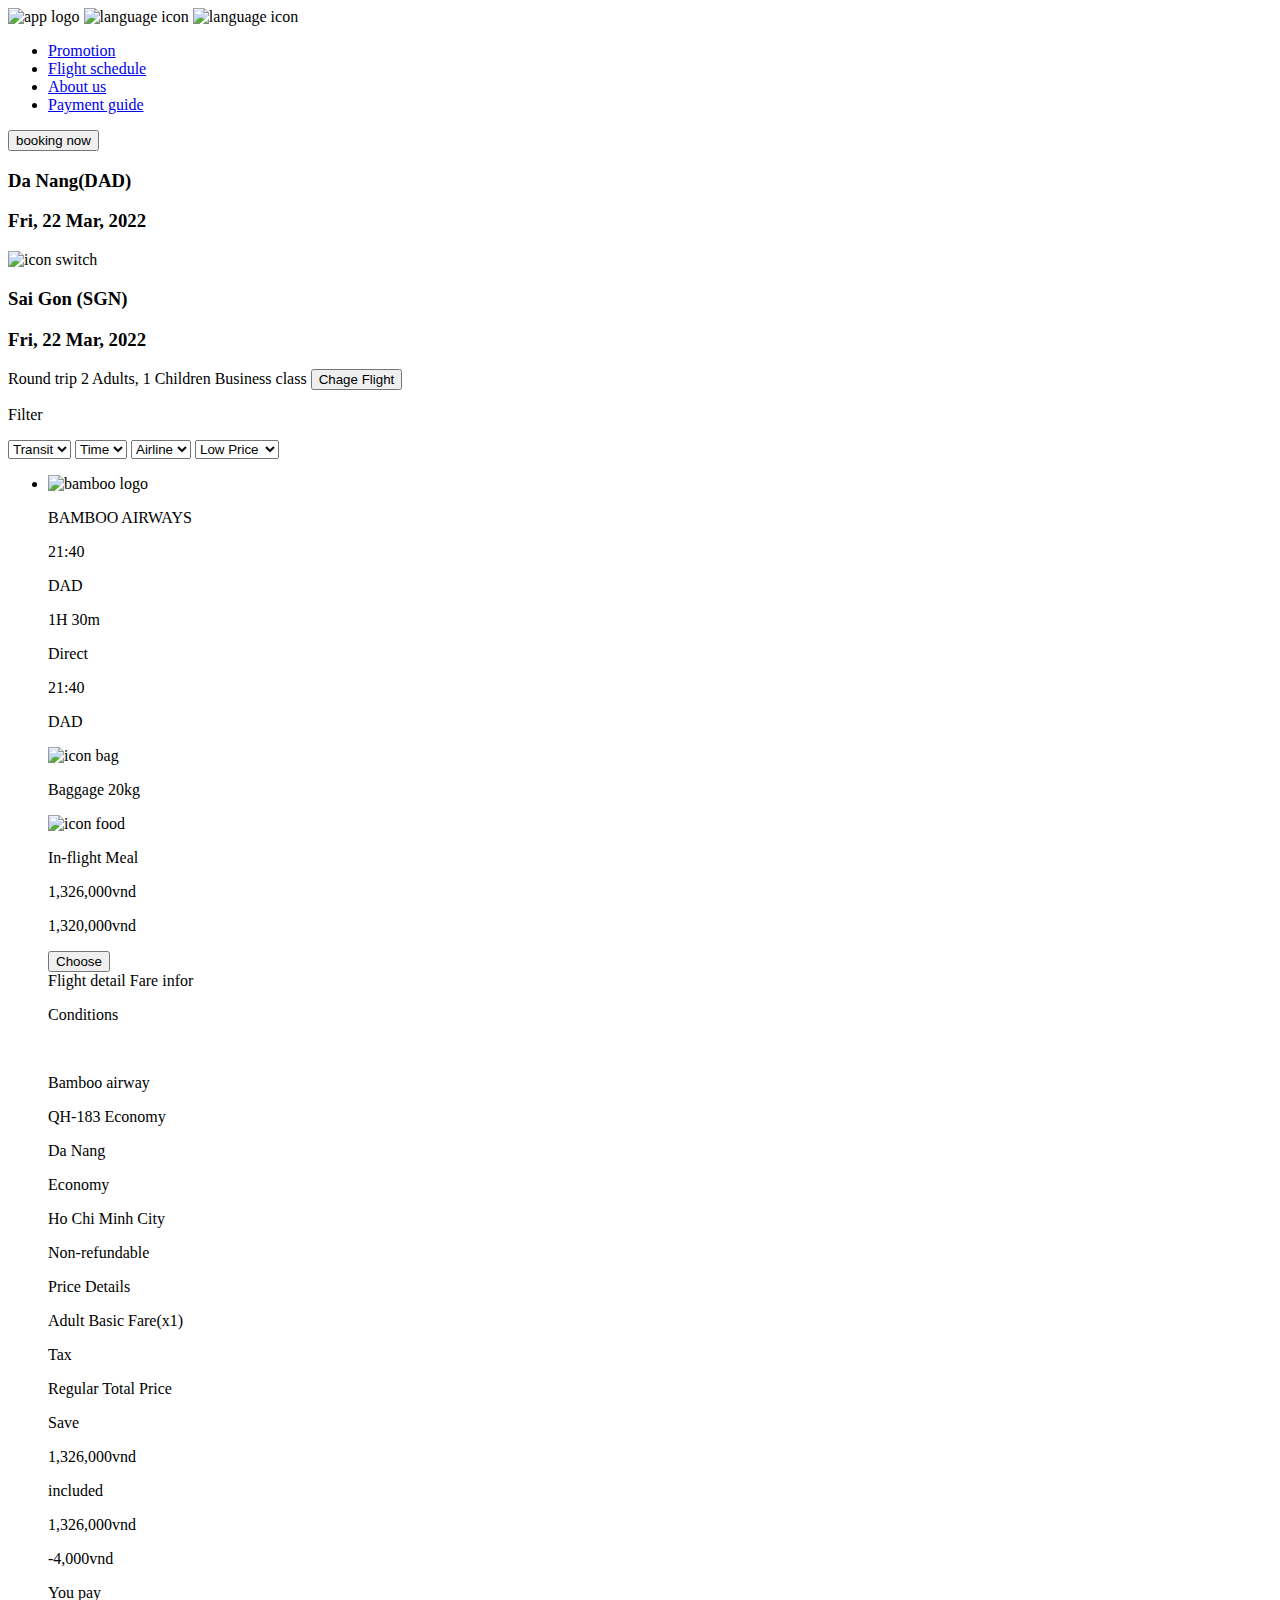
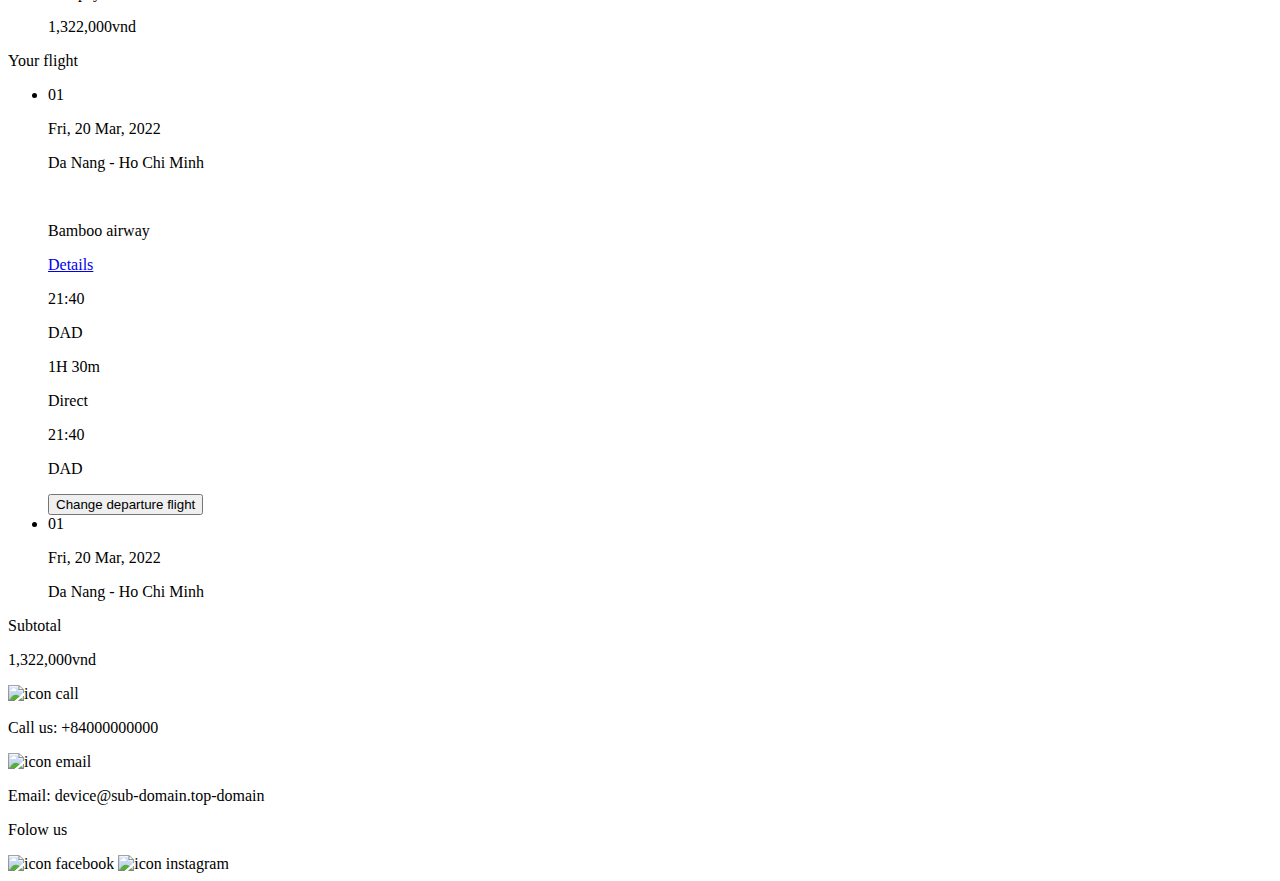
==== Pages/booking.html @ 7efe5ec7 "fix(vuong): fix import" ====
<!DOCTYPE html>
<html lang="en">

<head>
    <meta charset="UTF-8">
    <meta http-equiv="X-UA-Compatible" content="IE=edge">
    <meta name="viewport" content="width=device-width, initial-scale=1.0">
    <link rel="stylesheet" type="text/css" href="../Styles/__base__.css">
    <link rel="stylesheet" type="text/css" href="../Styles/style.css">
    <link rel="stylesheet" type="text/css" href="../Styles/responsive.css">
    <link rel="stylesheet" type="text/css" href="./booking.css">
    <title>Booking</title>
</head>

<body>
    <!-- header -->
    <div class="header header_booking" id="header">
        <nav class="navbar">
            <span class="navbar__brand">
                <img onclick="changePage('/')" src="../Assets/Icons/logo-light.svg" alt="app logo" class="app-logo">
                <span class="langs">
                    <img class="lang" src="../Assets/Icons/icon-vn.svg" alt="language icon">
                    <img class="lang" src="../Assets/Icons/icon-us.svg" alt="language icon">
                </span>
            </span>
            <ul class="navs">
                <li class="nav">
                    <a class="header_nav" href="#">Promotion</a>
                </li>
                <li class="nav">
                    <a class="header_nav" href="#">Flight schedule</a>
                </li>
                <li class="nav">
                    <a class="header_nav" href="#">About us</a>
                </li>
                <li class="nav">
                    <a class="header_nav" href="#">Payment guide</a>
                </li>
            </ul>
            <button class="btn btn_header">booking now</button>
        </nav>
    </div>
    <!-- end header -->

    <!-- booked flight -->
    <div class="booked_flight-wrapper">
        <span class="locations">
            <span>
                <h3 class="location">Da Nang(DAD)</h3>
                <h3 class="date">Fri, 22 Mar, 2022</h3>
            </span>
            <img class="icon-switch" src="../Assets/Icons/icon-exchange.svg" alt="icon switch">
            <span>
                <h3 class="location">Sai Gon (SGN)</h3>
                <h3 class="date">Fri, 22 Mar, 2022</h3>
            </span>
        </span>
        <span class="flight_type">
            <span class="selected_option">Round trip</span>
            <span class="selected_option">2 Adults, 1 Children</span>
            <span class="selected_option">Business class</span>
        </span>
        <button class="btn change_flight-btn">
            Chage Flight
        </button>
    </div>


    <div class="tickets-wrapper">
        <div class="list_tickets">
            <div class="filter_tickets">
                <p>Filter</p>
                <select class="dropdown" name="" id="">
                    <option value="1">Transit</option>
                </select>
                <select class="dropdown" name="" id="">
                    <option value="1">Time</option>
                </select>
                <select class="dropdown" name="" id="">
                    <option value="1">Airline</option>
                    <option value="1">Bus</option>
                </select>
                <select class="dropdown" name="" id="">
                    <option value="1">Low Price</option>
                    <option value="1">High Price</option>
                </select>
            </div>
            <ul class="tickets">
                <li class="ticket">
                    <div class="ticket_sumary">
                        <span class="brand">
                            <img src="../Assets/Images/bamboo-logo.png" alt="bamboo logo" class="logo">
                            <p class="name">BAMBOO AIRWAYS</p>
                        </span>
                        <div class="flight_infor">
                            <span class="flight_duration">
                                <span class="start">
                                    <p class="time">21:40</p>
                                    <p class="tag">DAD</p>
                                </span>
                                <span class="duration">
                                    <p>1H 30m</p>
                                    <span class="duration_decor"></span>
                                    <p>Direct</p>
                                </span>
                                <span class="end">
                                    <p class="time">21:40</p>
                                    <p class="tag">DAD</p>
                                </span>
                            </span>
                            <span class="stuffs">
                                <span class="stuff">
                                    <img src="../Assets/Icons/icon-bag.svg" alt="icon bag">
                                    <p class="text">Baggage 20kg</p>
                                </span>
                                <span class="stuff">
                                    <img src="../Assets/Icons/icon-food.svg" alt="icon food">
                                    <p class="text">In-flight Meal</p>
                                </span>
                            </span>
                            <span class="prices">
                                <p>1,326,000vnd</p>
                                <p>1,320,000vnd</p>
                            </span>
                        </div>
                        <button class="btn ticket-btn">Choose</button>
                    </div>
                    <span class="divider">
                        <span class="divider_tag">Flight detail</span>
                        <span class="divider_tag">Fare infor</span>
                        <span class="divider_decor"></span>
                    </span>
                    <div class="ticket_detail">
                        <span class="conditions">
                            <p class="title">Conditions</p>
                            <span class="brand">
                                <img src="../Assets/Images/bamboo-logo.png" alt="">
                                <span>
                                    <p class="name title">Bamboo airway</p>
                                    <p class="code">QH-183 Economy</p>
                                </span>
                            </span>

                            <span class="checkin">
                                <div class="location">
                                    <p class="location_name">Da Nang</p>
                                    <p class="description">Economy</p>
                                </div>
                                <span class="duration_decor"></span>
                                <div class="location">
                                    <p class="location_name">Ho Chi Minh City</p>
                                </div>
                            </span>

                            <p class="">Non-refundable</p>
                        </span>
                        <span class="price_details">
                            <p class="title">Price Details</p>
                            <div class="price_cal">
                                <div class="cal_title">
                                    <p class="price_text">Adult Basic Fare(x1)</p>
                                    <p class="price_text">Tax</p>
                                    <p class="price_text">Regular Total Price</p>
                                    <p class="price_text price_text-color">Save</p>
                                </div>
                                <div class="cal_val">
                                    <p class="price_text price_text-bold">1,326,000vnd</p>
                                    <p class="price_text">included</p>
                                    <p class="price_text">1,326,000vnd</p>
                                    <p class="price_text">-4,000vnd</p>
                                </div>
                            </div>
                            <div class="price_cal price_total">
                                <div class="cal_title">
                                    <p class="price_text">You pay</p>
                                </div>
                                <div class="cal_val">
                                    <p class="price_text price_text-color">1,322,000vnd</p>
                                </div>
                            </div>
                        </span>
                    </div>
                </li>
            </ul>
        </div>
        <div class="selected_tickets">
            <p class="ticket_title ticket_sm-header">Your flight</p>
            <ul class="tickets_sm">
                <li class="ticket_sm">
                    <span class="wrapper-col">
                        <div class="flight_date">
                            <div class="flight_num">01</div>
                            <div class="flight_infor-wrap">
                                <p class="text">Fri, 20 Mar, 2022</p>
                                <p class="text-bold">Da Nang - Ho Chi Minh</p>
                            </div>
                        </div>
                        <span class="brand">
                            <img src="../Assets/Images/bamboo-logo.png" alt="">
                            <span>
                                <p class="name title">Bamboo airway</p>
                                <a href="#" class="code">Details</a>
                            </span>
                        </span>
                        <span class="flight_duration">
                            <span class="start">
                                <p class="time">21:40</p>
                                <p class="tag">DAD</p>
                            </span>
                            <span class="duration">
                                <p>1H 30m</p>
                                <span class="duration_decor"></span>
                                <p>Direct</p>
                            </span>
                            <span class="end">
                                <p class="time">21:40</p>
                                <p class="tag">DAD</p>
                            </span>
                        </span>
                        <button class="btn flight_sm-btn">Change departure flight</button>
                    </span>
                </li>
                <li class="ticket_sm">
                    <span>
                        <div class="flight_date">
                            <div class="flight_num">01</div>
                            <div class="flight_infor-wrap">
                                <p class="text">Fri, 20 Mar, 2022</p>
                                <p class="text-bold">Da Nang - Ho Chi Minh</p>
                            </div>
                        </div>
                    </span>
                </li>
            </ul>
            <div class="ticket_sm-footer">
                <p class="text text-bold">Subtotal</p>
                <p class="text text-color">1,322,000vnd</p>
            </div>
        </div>
    </div>

    <!-- footer -->
    <div class="footer_wrapper">
        <span class="footer-left">
            <span>
                <img class="footer-icon" src="../../Assets/Icons/icon-call.svg" alt="icon call">
                <p>Call us: +84000000000</p>
            </span>
            <span>
                <img class="footer-icon" src="../../Assets/Icons/icon-email.svg" alt="icon email">
                <p>Email: device@sub-domain.top-domain</p>
            </span>
        </span>
        <span class="footer-right">
            <p>Folow us</p>
            <span></span>
            <img class="footer-icon" src="../../Assets/Icons/icon-facebook.svg" alt="icon facebook">
            <img class="footer-icon" src="../../Assets/Icons/icon-instagram.svg" alt="icon instagram">
        </span>
    </div>
    <!-- end footer -->

    <script src="../Utils/chagePage.js"></script>
</body>

</html>
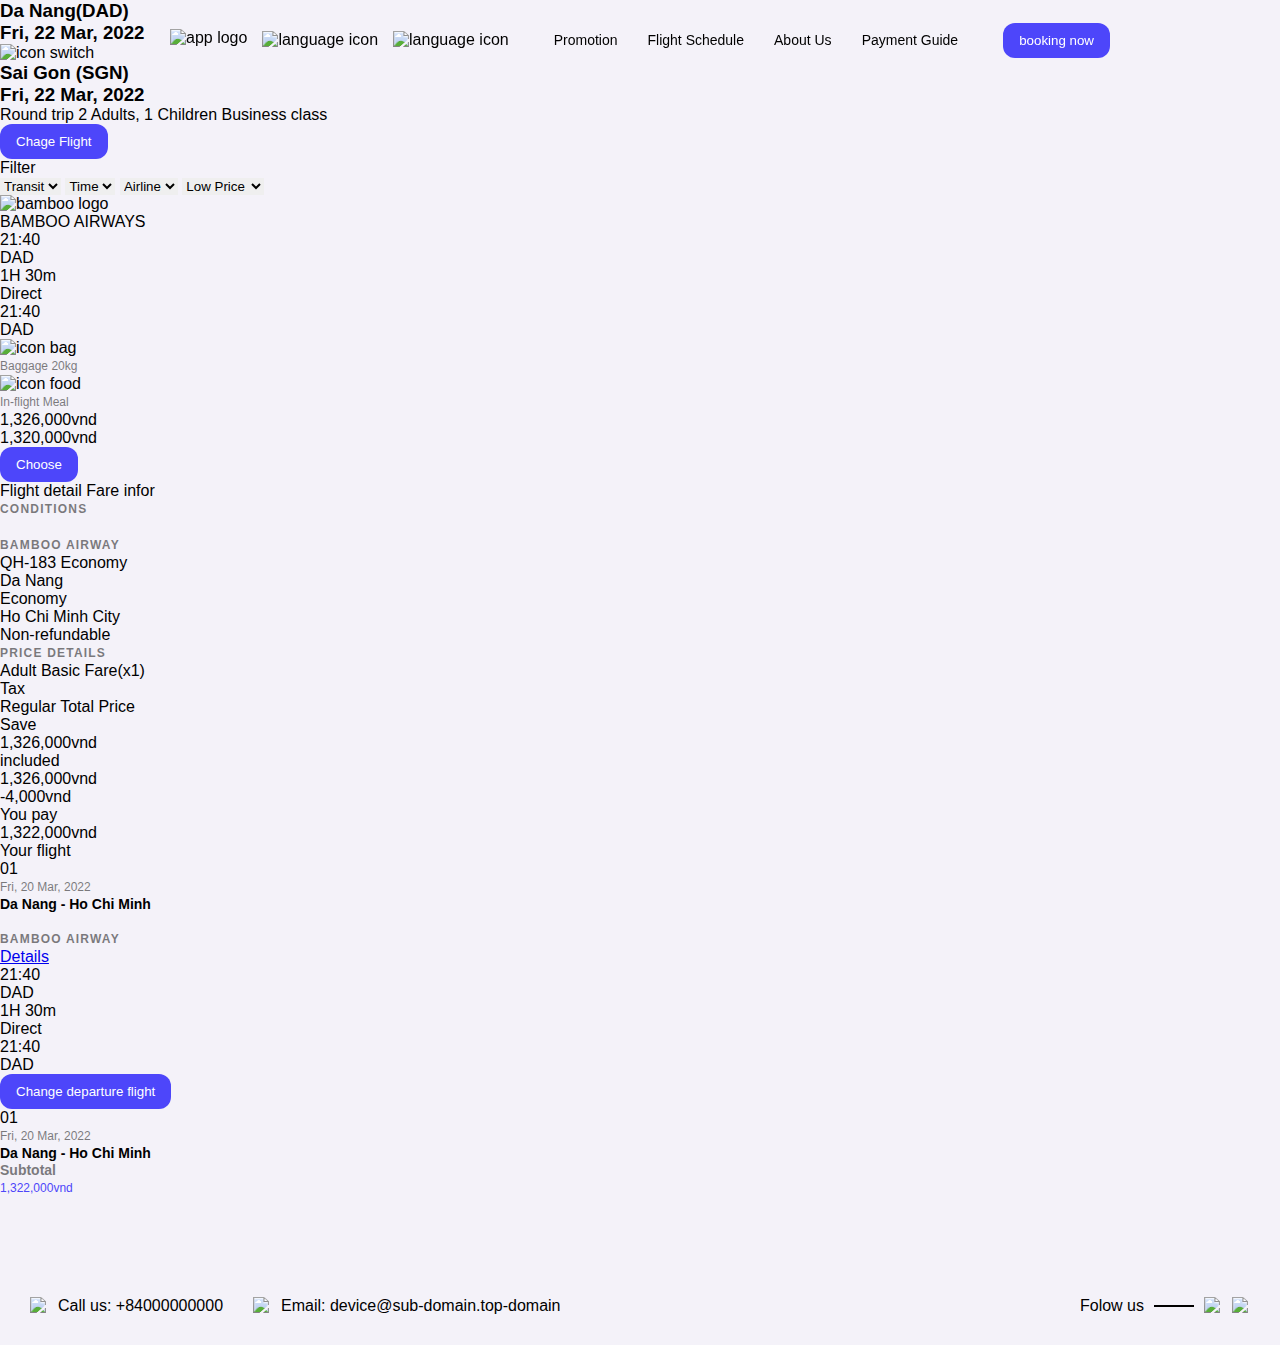
==== commit 98a4f4bc: "fix(vuong): fix import" ====
--- a/Pages/booking.html
+++ b/Pages/booking.html
@@ -5,7 +5,7 @@
     <meta charset="UTF-8">
     <meta http-equiv="X-UA-Compatible" content="IE=edge">
     <meta name="viewport" content="width=device-width, initial-scale=1.0">
-    <link rel="stylesheet" type="text/css" href="../Styles/__base__.css">
+    <link rel="stylesheet" type="text/css" href="../Styles/base.css">
     <link rel="stylesheet" type="text/css" href="../Styles/style.css">
     <link rel="stylesheet" type="text/css" href="../Styles/responsive.css">
     <link rel="stylesheet" type="text/css" href="./booking.css">
@@ -243,19 +243,19 @@
     <div class="footer_wrapper">
         <span class="footer-left">
             <span>
-                <img class="footer-icon" src="../../Assets/Icons/icon-call.svg" alt="icon call">
+                <img class="footer-icon" src="../Assets/Icons/icon-call.svg" alt="icon call">
                 <p>Call us: +84000000000</p>
             </span>
             <span>
-                <img class="footer-icon" src="../../Assets/Icons/icon-email.svg" alt="icon email">
+                <img class="footer-icon" src="../Assets/Icons/icon-email.svg" alt="icon email">
                 <p>Email: device@sub-domain.top-domain</p>
             </span>
         </span>
         <span class="footer-right">
             <p>Folow us</p>
             <span></span>
-            <img class="footer-icon" src="../../Assets/Icons/icon-facebook.svg" alt="icon facebook">
-            <img class="footer-icon" src="../../Assets/Icons/icon-instagram.svg" alt="icon instagram">
+            <img class="footer-icon" src="../Assets/Icons/icon-facebook.svg" alt="icon facebook">
+            <img class="footer-icon" src="../Assets/Icons/icon-instagram.svg" alt="icon instagram">
         </span>
     </div>
     <!-- end footer -->
--- a/Styles/base.css
+++ b/Styles/base.css
@@ -0,0 +1,18 @@
+@import url('../Assets/Fonts/Outfit/Outfit.css');
+
+* {
+    padding: 0px;
+    margin: 0px;
+    box-sizing: border-box;
+}
+
+body {
+    width: 100%;
+    min-height: 100vh;
+    font-family: 'Outfit', sans-serif;
+    background-color: #F4F2F9;
+}
+
+.component__wrapper {
+    width: 100%;
+}--- a/Styles/style.css
+++ b/Styles/style.css
@@ -0,0 +1,276 @@
+* {
+    font-family: 'Outfit', sans-serif;
+}
+
+/* header */
+.header {
+  position: fixed;
+  width: 100%;
+  top: 0px;
+  z-index: 2;
+}
+
+.navbar {
+  display: flex;
+  justify-content: space-between;
+  align-items: center;
+  padding: 0px 170px;
+  height: 80px;
+}
+
+.navs {
+  list-style-type: none;
+  display: flex;
+  column-gap: 30px;
+}
+
+.navs .nav a {
+  font-size: 14px;
+  color: #000;
+  text-decoration: none;
+  text-transform: capitalize;
+  font-family: "Outfit", sans-serif;
+}
+
+.navbar__brand {
+  display: flex;
+  align-items: center;
+  column-gap: 15px;
+}
+
+.app-logo {
+  height: 22px;
+}
+
+.langs {
+  display: flex;
+  align-items: center;
+  column-gap: 15px;
+}
+
+.btn {
+  display: flex;
+  flex-direction: row;
+  justify-content: center;
+  align-items: center;
+  padding: 10px 16px;
+  gap: 10px;
+  width: fit-content;
+  height: fit-content;
+  background: #4d46fa;
+  border-radius: 12px;
+  color: #fff;
+  outline: none;
+  border: 0px;
+}
+
+/* end header */
+
+/* banner */
+.banner {
+  height: 800px;
+  display: flex;
+  align-items: center;
+  position: relative;
+}
+
+.banner > img {
+  position: absolute;
+  height: 100%;
+  width: 100%;
+  top: 0px;
+  left: 0px;
+  z-index: -1;
+}
+
+.banner-title {
+  padding-left: 170px;
+  transform: translateY(-100px);
+  background-color: transparent;
+}
+
+.banner-title p {
+  font-size: 72px;
+  font-weight: 100;
+  width: 30vw;
+  color: #fff;
+}
+
+.banner-title .title-bold {
+  font-weight: 600;
+  color: #4d46fa;
+}
+
+.ticket-wrapper {
+  position: absolute;
+  width: calc(100% - 300px);
+  padding: 30px 30px 50px 30px;
+  margin: 0px 150px;
+  left: 0px;
+  bottom: -50px;
+  z-index: 1;
+  background-color: #fff;
+  border-radius: 12px;
+  box-shadow: 0px 4px 30px rgba(77, 70, 250, 0.1);
+}
+
+.ticket_card-wrapper {
+  display: flex;
+  column-gap: 20px;
+}
+
+.ticket-filter {
+  margin-bottom: 20px;
+  display: flex;
+  flex: 1;
+  align-items: center;
+  column-gap: 50px;
+}
+
+.ticket_card {
+  position: relative;
+  height: 100px;
+  display: flex;
+  flex-direction: column;
+  justify-content: center;
+}
+
+.ticket_card strong {
+  margin-left: 20px;
+  margin-right: 20px;
+  letter-spacing: 0.1em;
+  text-transform: uppercase;
+  z-index: 1;
+}
+
+.ticket_card-right strong {
+  text-align: end;
+}
+
+.ticket_card .card-after {
+  position: absolute;
+  width: 100%;
+  height: 100px;
+  top: 0px;
+  left: 0px;
+  fill: #000 !important;
+}
+
+.time_picker {
+  border: 1px solid rgba(0, 0, 0, 0.1);
+  border-radius: 12px;
+  display: flex;
+  width: 50%;
+}
+
+.icon-location_exchange {
+  width: 20px;
+}
+
+.ticket_card {
+  flex: 1;
+}
+
+.flight_picker {
+  display: flex;
+  width: 50%;
+}
+
+.flight_picker > img {
+  width: 20px;
+}
+
+.dropdown {
+  outline: none;
+  border: none;
+}
+
+.btn-search_flight {
+  position: absolute;
+  bottom: -20px;
+  right: 30px;
+}
+/* end banner */
+
+/* footer */
+.footer_wrapper {
+  display: flex;
+  justify-content: space-between;
+  padding: 100px 30px 30px 30px;
+  width: 100%;
+}
+
+.footer-left {
+  display: flex;
+  column-gap: 30px;
+}
+
+.footer-left span {
+  display: flex;
+  align-items: center;
+  column-gap: 10px;
+}
+
+.footer-icon {
+  width: 18px;
+  height: 18px;
+}
+
+.footer-right {
+  display: flex;
+  align-items: center;
+  column-gap: 10px;
+}
+
+.footer-right span {
+  width: 40px;
+  height: 1.5px;
+  background-color: #000;
+}
+/* end footer */
+
+.datetime_input {
+  border: 0px;
+  outline: none;
+  font-weight: 600;
+  font-size: 22px;
+  line-height: 36px;
+  color: #4d46fa;
+  opacity: 1;
+  margin: 0px 20px;
+}
+
+input[type="date"]::-webkit-calendar-picker-indicator {
+  filter: invert(0.1) sepia(100%) saturate(10000%) hue-rotate(240deg);
+}
+
+.title {
+    font-weight: 600;
+    font-size: 12px;
+    line-height: 18px;
+    letter-spacing: 0.1em;
+    text-transform: uppercase;
+    opacity: 0.5;
+    z-index: 1;
+}
+
+.text {
+    font-weight: 400;
+    font-size: 12px;
+    line-height: 18px;
+    opacity: 0.5;
+}
+
+.text-gray {
+    opacity: 0.5;
+}
+
+.text-color {
+    color: #4d46fa;
+    opacity: 1;
+}
+
+.text-bold {
+    font-weight: 600;
+    font-size: 14px;
+}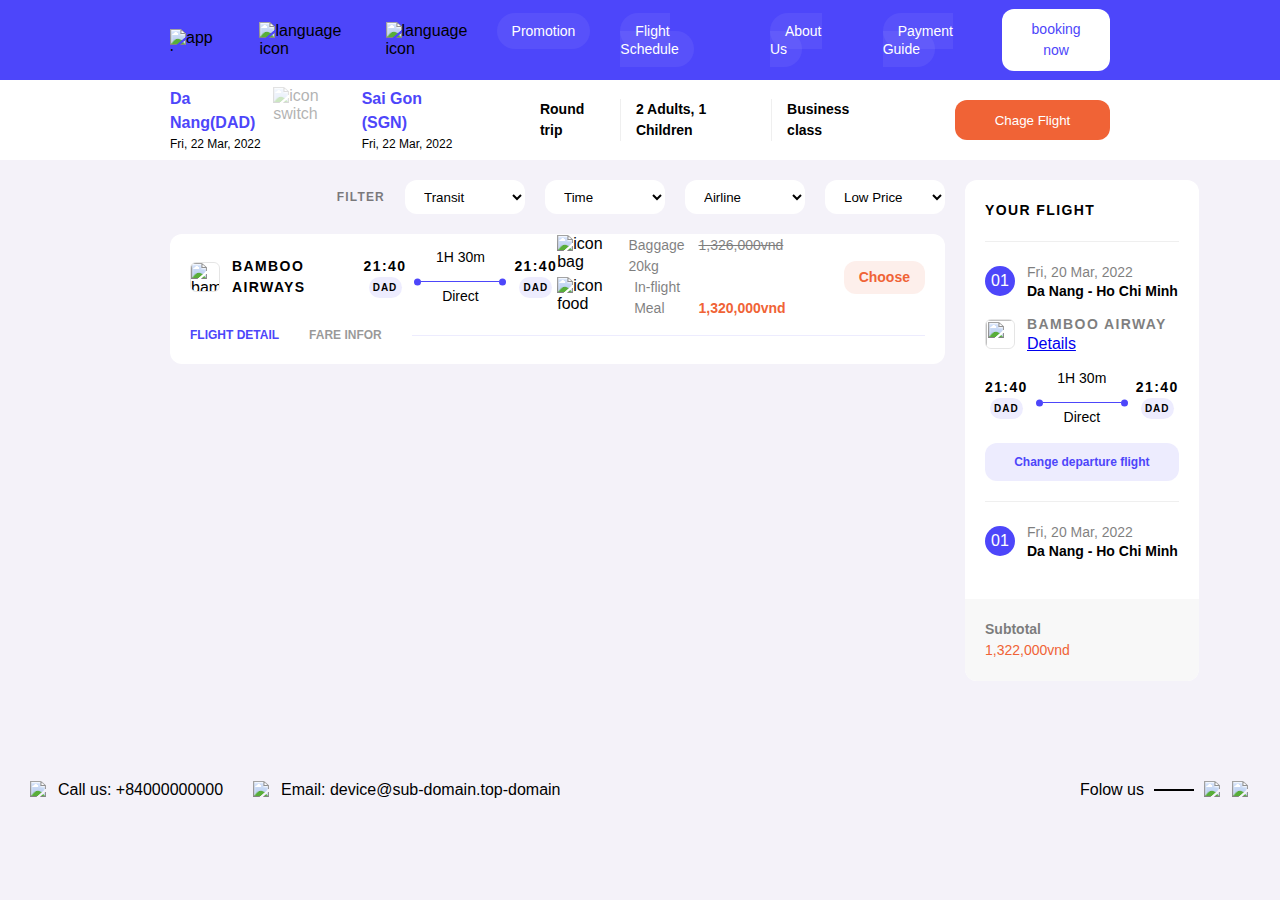
==== commit 47c8d424: "feat(vuong): add view function for ticket" ====
--- a/Pages/booking.html
+++ b/Pages/booking.html
@@ -127,10 +127,10 @@
                     </div>
                     <span class="divider">
                         <span class="divider_tag">Flight detail</span>
-                        <span class="divider_tag">Fare infor</span>
+                        <span class="divider_tag" onclick="viewInfor(0)">Fare infor</span>
                         <span class="divider_decor"></span>
                     </span>
-                    <div class="ticket_detail">
+                    <div class="ticket_detail" style="display: none;">
                         <span class="conditions">
                             <p class="title">Conditions</p>
                             <span class="brand">
@@ -261,6 +261,7 @@
     <!-- end footer -->
 
     <script src="../Utils/chagePage.js"></script>
+    <script src="../Utils/viewFlightInfor.js"></script>
 </body>
 
 </html>--- a/Styles/base.css
+++ b/Styles/base.css
@@ -11,8 +11,4 @@
     min-height: 100vh;
     font-family: 'Outfit', sans-serif;
     background-color: #F4F2F9;
-}
-
-.component__wrapper {
-    width: 100%;
 }--- a/Pages/booking.css
+++ b/Pages/booking.css
@@ -0,0 +1,532 @@
+@import url('../Assets/Fonts/Outfit/Outfit.css');
+
+* {
+    padding: 0px;
+    margin: 0px;
+    box-sizing: border-box;
+}
+
+body {
+    width: 100%;
+    min-height: 100vh;
+    font-family: 'Outfit', sans-serif;
+    background-color: #F4F2F9;
+}
+
+.wrapper-col {
+  display: flex;
+  flex-direction: column;
+  row-gap: 15px;
+}
+
+/* header */
+.header_booking {
+  background-color: #4d46fa;
+  position: sticky;
+  top: 0px;
+}
+
+.header_nav {
+  background-color: #ffffff10;
+  padding: 10px 15px;
+  border-radius: 100px;
+  color: #fff !important;
+}
+
+.btn_header {
+  background-color: #fff;
+  color: #4d46fa;
+  font-weight: 500;
+  font-size: 14px;
+  line-height: 21px;
+  cursor: pointer;
+}
+
+/* end header */
+
+/* booked flight view */
+.booked_flight-wrapper {
+  display: flex;
+  justify-content: space-between;
+  align-items: center;
+  column-gap: 60px;
+  padding: 0px 170px;
+  background-color: #fff;
+  height: 80px;
+}
+
+.locations {
+  display: flex;
+  flex: auto;
+  justify-content: space-between;
+}
+
+.locations .location {
+  font-weight: 600;
+  font-size: 16px;
+  line-height: 24px;
+  color: #4d46fa;
+}
+
+.locations .date {
+  font-weight: 400;
+  font-size: 12px;
+  line-height: 18px;
+}
+
+.locations .icon-switch {
+  opacity: 0.3;
+}
+
+.flight_type {
+  flex: auto;
+  display: flex;
+  align-items: center;
+}
+
+.flight_type .selected_option {
+  padding: 0px 15px;
+  font-weight: 600;
+  font-size: 14px;
+  line-height: 21px;
+}
+
+.flight_type .selected_option:nth-child(2) {
+  border-left: 1px solid #00000010;
+  border-right: 1px solid #00000010;
+}
+
+.change_flight-btn {
+  width: fit-content;
+  padding: 10px 16px;
+  min-width: 155px;
+  height: 40px;
+  background: #f06336;
+  border-radius: 12px;
+}
+
+/* end booked flight view */
+
+/* ticket-wrapper */
+.tickets-wrapper {
+  /* margin: 20px 170px; */
+  margin-left: 170px;
+  margin-right: 170px;
+  margin-top: 20px;
+  display: flex;
+  column-gap: 20px;
+  width: calc(100% - 340px);
+}
+
+.filter_tickets {
+  display: flex;
+  width: 100%;
+  justify-content: flex-end;
+  column-gap: 20px;
+  align-items: center;
+}
+
+.filter_tickets p {
+  font-weight: 600;
+  font-size: 12px;
+  line-height: 18px;
+  letter-spacing: 0.1em;
+  text-transform: uppercase;
+  color: #000000;
+  opacity: 0.5;
+}
+.filter_tickets .dropdown {
+  width: 120px;
+  height: 34px;
+  background: #ffffff;
+  border-radius: 12px;
+  padding: 8px 15px;
+}
+
+.filter_tickets .dropdown option {
+  display: block !important;
+  height: 34px;
+}
+
+.list_tickets {
+  flex: 1;
+}
+
+.tickets {
+  list-style-type: none;
+}
+.ticket {
+  padding: 20px;
+  border-radius: 12px;
+  background-color: #fff;
+  margin-top: 20px;
+  min-width: 775px;
+}
+.ticket_sumary {
+  display: flex;
+  align-items: center;
+  width: 100%;
+  column-gap: 58px;
+  height: 46px;
+}
+
+.flight_infor {
+  display: flex;
+  flex: auto;
+  justify-content: space-between;
+}
+.stuffs {
+  display: flex;
+  flex-direction: column;
+  justify-content: space-between;
+}
+.stuff {
+  display: flex;
+  column-gap: 12px;
+}
+.ticket_sumary .brand {
+  display: flex;
+  align-items: center;
+  column-gap: 12px;
+  flex: 1;
+}
+
+.ticket_sumary .brand img {
+  width: 30px;
+  height: 30px;
+  border-radius: 6px;
+  border: 1px solid rgba(0, 0, 0, 0.1);
+}
+.ticket_sumary .brand .name {
+  font-weight: 600;
+  font-size: 14px;
+  line-height: 21px;
+  letter-spacing: 0.1em;
+  text-transform: uppercase;
+}
+.flight_duration {
+  display: flex;
+  align-items: center;
+  column-gap: 15px;
+}
+.flight_duration .start,
+.flight_duration .end {
+  display: flex;
+  flex-direction: column;
+  align-items: center;
+}
+.flight_duration .time {
+  font-weight: 600;
+  font-size: 14px;
+  line-height: 21px;
+  letter-spacing: 0.1em;
+  text-transform: uppercase;
+}
+.flight_duration .tag {
+  width: 33px;
+  height: 21px;
+  line-height: 21px !important;
+  text-align: center;
+  background: rgba(77, 70, 250, 0.1);
+  border-radius: 100px;
+  font-weight: 600;
+  font-size: 10px;
+  line-height: 15px;
+  letter-spacing: 0.1em;
+  text-transform: uppercase;
+}
+.duration p {
+  font-weight: 400;
+  font-size: 14px;
+  line-height: 21px;
+  text-align: center;
+}
+
+.duration .duration_decor {
+  background-color: #4d46fa;
+  width: 78px;
+  height: 1px;
+  position: relative;
+  display: inline-block;
+}
+.duration_decor::before {
+  content: "";
+  width: 7px;
+  height: 7px;
+  background-color: #4d46fa;
+  display: inline-block;
+  position: absolute;
+  right: 100%;
+  top: 50%;
+  transform: translateY(-50%);
+  border-radius: 7px;
+}
+.duration_decor::after {
+  content: "";
+  width: 7px;
+  height: 7px;
+  background-color: #4d46fa;
+  display: inline-block;
+  position: absolute;
+  left: 100%;
+  top: 50%;
+  transform: translateY(-50%);
+  border-radius: 7px;
+}
+.prices {
+  display: flex;
+  flex-direction: column;
+  justify-content: space-between;
+}
+.prices p {
+  font-weight: 600;
+  font-size: 14px;
+  line-height: 21px;
+  color: #f06336;
+}
+.prices p:nth-child(1) {
+  font-weight: 400;
+  font-size: 14px;
+  text-decoration-line: line-through;
+  color: #000000;
+  opacity: 0.5;
+}
+.ticket-btn {
+  padding: 6px 15px;
+  width: 82px;
+  height: 33px;
+  background: rgba(240, 99, 54, 0.1);
+  border-radius: 12px;
+  font-weight: 600;
+  font-size: 14px;
+  line-height: 21px;
+  color: #f06336;
+}
+/* end ticket-wrapper */
+
+/* divider */
+.divider {
+  display: flex;
+  width: 100%;
+  align-items: center;
+  column-gap: 30px;
+  margin-top: 26px;
+}
+.divider .divider_tag {
+  font-weight: 600;
+  font-size: 12px;
+  line-height: 18px;
+  text-transform: uppercase;
+  color: #4d46fa;
+}
+
+.divider .divider_tag:nth-child(2) {
+  color: #000000;
+  opacity: 0.4;
+}
+.divider_decor {
+  display: flex;
+  flex: 1;
+  height: 1px;
+  background-color: #4d46fa;
+  opacity: 0.1;
+}
+/* end divider */
+
+/* ticket details */
+.ticket_detail {
+  display: flex;
+  margin-top: 20px;
+}
+.conditions {
+  display: flex;
+  flex-direction: column;
+  row-gap: 15px;
+  flex: 2;
+}
+.ticket_detail .title {
+  font-weight: 600;
+  font-size: 14px;
+  line-height: 21px;
+  text-transform: uppercase;
+}
+.ticket_detail .brand {
+  column-gap: 12px;
+  display: flex;
+  align-items: center;
+}
+.ticket_detail .brand > img {
+  width: 30px;
+  height: 30px;
+  border: 1px solid rgba(0, 0, 0, 0.1);
+  border-radius: 6px;
+}
+.ticket_detail .brand .code {
+  font-weight: 400;
+  font-size: 12px;
+  line-height: 18px;
+}
+.checkin {
+  display: flex;
+  column-gap: 12px;
+  align-items: flex-start;
+}
+.checkin .duration_decor {
+  background-color: #4d46fa;
+  width: 50px;
+  height: 1px;
+  position: relative;
+  display: inline-block;
+  transform: translateY(10px);
+}
+.checkin .duration_decor::before {
+  content: "";
+  width: 7px;
+  height: 7px;
+  background-color: #4d46fa;
+  display: inline-block;
+  position: absolute;
+  right: 100%;
+  top: 50%;
+  transform: translateY(-50%);
+  border-radius: 7px;
+}
+.checkin .duration_decor::after {
+  content: "";
+  width: 7px;
+  height: 7px;
+  background-color: #4d46fa;
+  display: inline-block;
+  position: absolute;
+  left: 100%;
+  top: 50%;
+  transform: translateY(-50%);
+  border-radius: 7px;
+}
+.checkin .location_name {
+  font-weight: 400;
+  font-size: 14px;
+  line-height: 21px;
+}
+.checkin .description {
+  font-weight: 400;
+  font-size: 12px;
+  line-height: 18px;
+  color: #4d46fa;
+}
+.price_details {
+  flex: 3;
+}
+.price_cal {
+  display: flex;
+  margin-top: 10px;
+}
+.price_text {
+  line-height: 26px;
+  font-weight: 400;
+  font-size: 14px;
+}
+.price_text-bold {
+  font-weight: 600;
+}
+.price_text-color {
+  color: #f06336;
+}
+.cal_title,
+.cal_val {
+  flex: 1;
+}
+.price_total {
+  border-top: 1px solid #00000010;
+}
+/* end ticket details */
+
+/* ticket small */
+.selected_tickets {
+  background-color: #fff;
+  border-radius: 12px;
+  width: 270px;
+}
+.tickets_sm {
+  padding: 0px 20px 20px 20px;
+  list-style-type: none;
+}
+.ticket_sm {
+  border-top: 1px solid #00000010;
+  padding-top: 20px;
+  margin-bottom: 20px;
+}
+
+.ticket_title {
+  font-weight: 600;
+  font-size: 14px;
+  line-height: 21px;
+  letter-spacing: 0.1em;
+  text-transform: uppercase;
+}
+
+.ticket_sm-header {
+  padding: 20px;
+}
+
+.flight_num {
+  height: 30px;
+  width: 30px;
+  border-radius: 30px;
+  background-color: #4d46fa;
+  color: #fff;
+  line-height: 30px;
+  text-align: center;
+}
+.flight_date {
+  display: flex;
+  column-gap: 12px;
+  align-items: center;
+}
+.text {
+  font-weight: 400;
+  font-size: 14px;
+  line-height: 21px;
+}
+.text-bold {
+  font-weight: 600;
+}
+.text-color {
+  color: #f06336;
+}
+.ticket_sm .brand {
+  display: flex;
+  align-items: center;
+  column-gap: 12px;
+  flex: 1;
+}
+
+.ticket_sm .brand img {
+  width: 30px;
+  height: 30px;
+  border-radius: 6px;
+  border: 1px solid rgba(0, 0, 0, 0.1);
+}
+.ticket_sm .brand .name {
+  font-weight: 600;
+  font-size: 14px;
+  line-height: 21px;
+  letter-spacing: 0.1em;
+  text-transform: uppercase;
+}
+
+.flight_sm-btn {
+  width: 100%;
+  background: rgba(77, 70, 250, 0.1);
+  color: #4d46fa;
+  font-weight: 600;
+  font-size: 12px;
+  line-height: 18px;
+}
+
+.ticket_sm-footer {
+  background: #F8F8F8;
+  border-radius: 0px 0px 12px 12px;
+  padding: 20px;
+}
+/* end ticket small */
